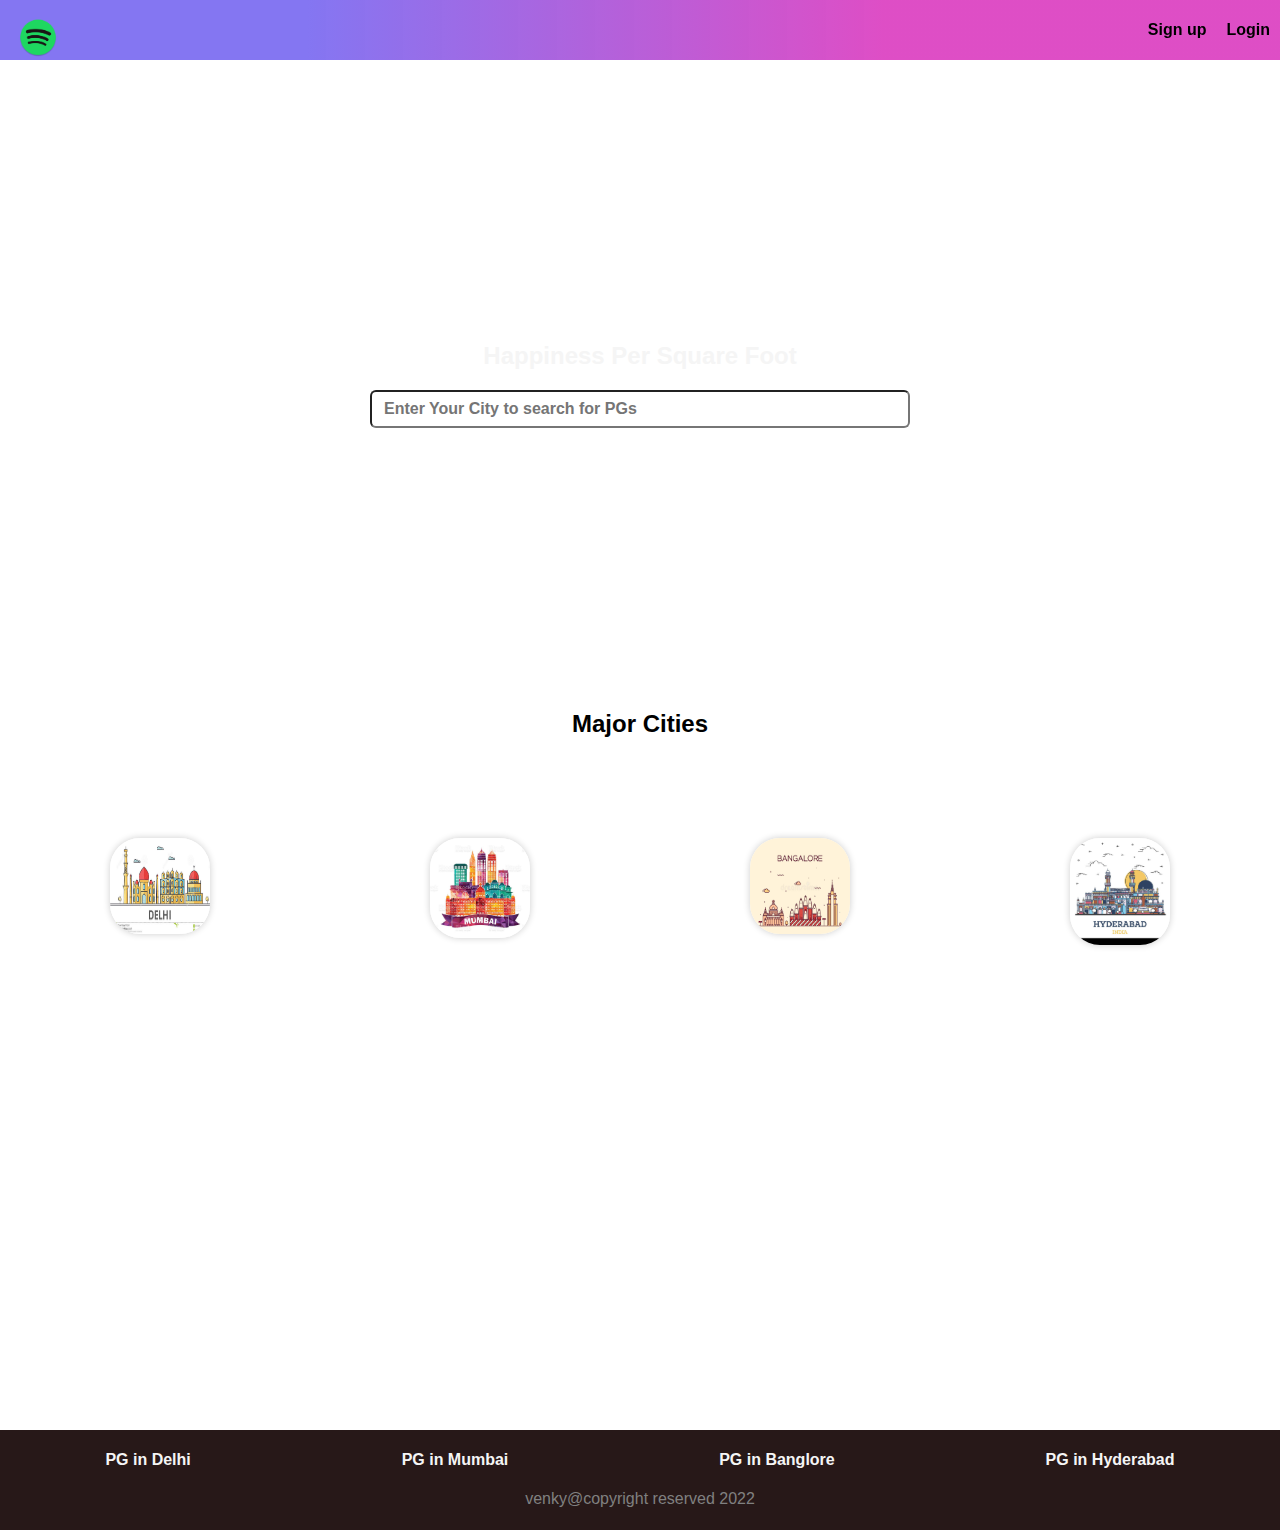
==== index.html @ 6ae79ac6 "intial layout created" ====
<!DOCTYPE html>
<html lang="en">
  <head>
    <link rel="stylesheet" href="style.css" />
    <title>Document</title>
  </head>
  <body>
    <header>
      <nav>
        <img src="images/pg.png" alt="" />

        <h4>Sign up</h4>
        <h4>Login</h4>
      </nav>
    </header>
    <div class="bg">
      <h2>Happiness Per Square Foot</h2>
      <input type="text" placeholder="Enter Your City to search for PGs" />
    </div>
    <div class="city">
      <h2>Major Cities</h2>
      <div class="city-logo">
        <a href="del.html">
          <img src="images/delhi.jpeg" alt="" class="del" />
        </a>
        <a href="mum.html">
          <img src="images/mumbai.jpeg" alt="" />
        </a>
        <a href="bag.html">
          <img src="images/bangalore.jpeg" alt=""  class="ban"/>
        </a>
        <a href="hyd.html">
          <img src="images/hyderabad.jpeg" alt="" />
        </a>
      </div>
    </div>
    <footer>
      <div class="place">
        <h4>PG in Delhi</h4>
        <h4>PG in Mumbai</h4>
        <h4>PG in Banglore</h4>
        <h4>PG in Hyderabad</h4>
      </div>

      <div class="grey">venky@copyright reserved 2022</div>
    </footer>
  </body>
</html>
---- style.css ----
body{
    box-sizing: border-box;
    font-family:'Trebuchet MS', 'Lucida Sans Unicode', 'Lucida Grande', 'Lucida Sans', Arial, sans-serif;
    padding-top: 60px;
    margin: 0;
}
nav img {
    width: 40px;
    position:absolute;
    top: 18px;
    left: 18px;
}
nav{
    display: flex;
    align-items: center;
    justify-content:flex-end;
    height: 60px;
    position: fixed;
    top:0;
    left: 0;
    right: 0;
    z-index: 10;
    background-image: linear-gradient(to right,rgb(132 118 242) 24%,rgb(220 67 194 / 94%) 69% ) 
}
nav h4{
    margin:4px 10px;
    cursor: pointer;

}
.bg{
    display: flex;
    align-items: center;
    justify-content: center;
    width: 100%;
    height: 70vh;
    flex-direction: column;
    background-image: url("images/people.jpg");
    background-position: center;
    color: whitesmoke;
    /* margin-top: 70px; */
}
.bg input{
    min-width: 40%;
    padding:8px 12px ;
    border-radius: 6px;
    font-weight: bold;
    font-size: 16px;
}
.city{
    min-height: 80vh;
}
.city h2{
    text-align: center;
    margin-bottom: 100px;
}
.city-logo{
    display: flex;
    justify-content: space-around;
}
.city-logo a img{
    width: 100px;
    border-radius: 30px;
    box-shadow: 0 0 7px rgba(0,0,0,.2);
    cursor: pointer;

}
.del, .ban {
    height: 96px;
}
footer{
    height: 100px;
    background-color:rgb(39, 24, 24);
    color: whitesmoke;
    /* background-color:linear-gradient(to right,rgb(96, 137, 96) ,rgb(37, 152, 37)); */
}
footer .grey{
    color: gray;
    text-align: center;
}
footer .place {
    display: flex;
    justify-content: space-around;
}

/* card styling */
.grey-home{
    background-color: grey;
    color: white;
    margin: 0;
    padding: 10px 12px;
}
.entire-card{
    min-height:80vh;
    padding: 60px;

}
.filter-icon{
    width: 26px;
    height: 26px;
    border-radius: 13px;
    cursor: pointer;
    box-shadow: 0 0 7px rgba(0,0,0,.2);

}
.entire-card .filter span{
    margin-right: 26px;
}
.filter{
    display: flex;
    align-items: center;
    justify-content: center;
    margin-bottom: 20px;
}
.card{
    display: flex;
    box-shadow: 0 0 7px rgba(0, 0,0,.2);
    margin-bottom: 16px;
    padding: 12px;
    border-radius: 6px;
/* position: relative; */
}
.card-img{
width: 260px;
border-radius: 4px;
margin-right: 30px;
}
.star {
    width: 100px;
    height: 50px;
    margin-right: 40vw;
} 

.heart{
    width: 40px;
    height: 40px;
    /* position: absolute;
    top: 68px;
    right: 100px; */

}
.card .boy-icon{
    width: 40px;
    display: block;
    margin-bottom: 8px;

}
.card .price{
    display: inline;
}
.card .grey {
    color: grey;
}
.card span{
    margin-right: 28vw;
}
.view-btn{
    background-color: #b619d7eb;
    color: white;
    padding: 8px 26px;
    font-size: 18px;
    border: none;
    border-radius: 4px;
    cursor: pointer;
}
.grey-home span{
    color: aqua;
}
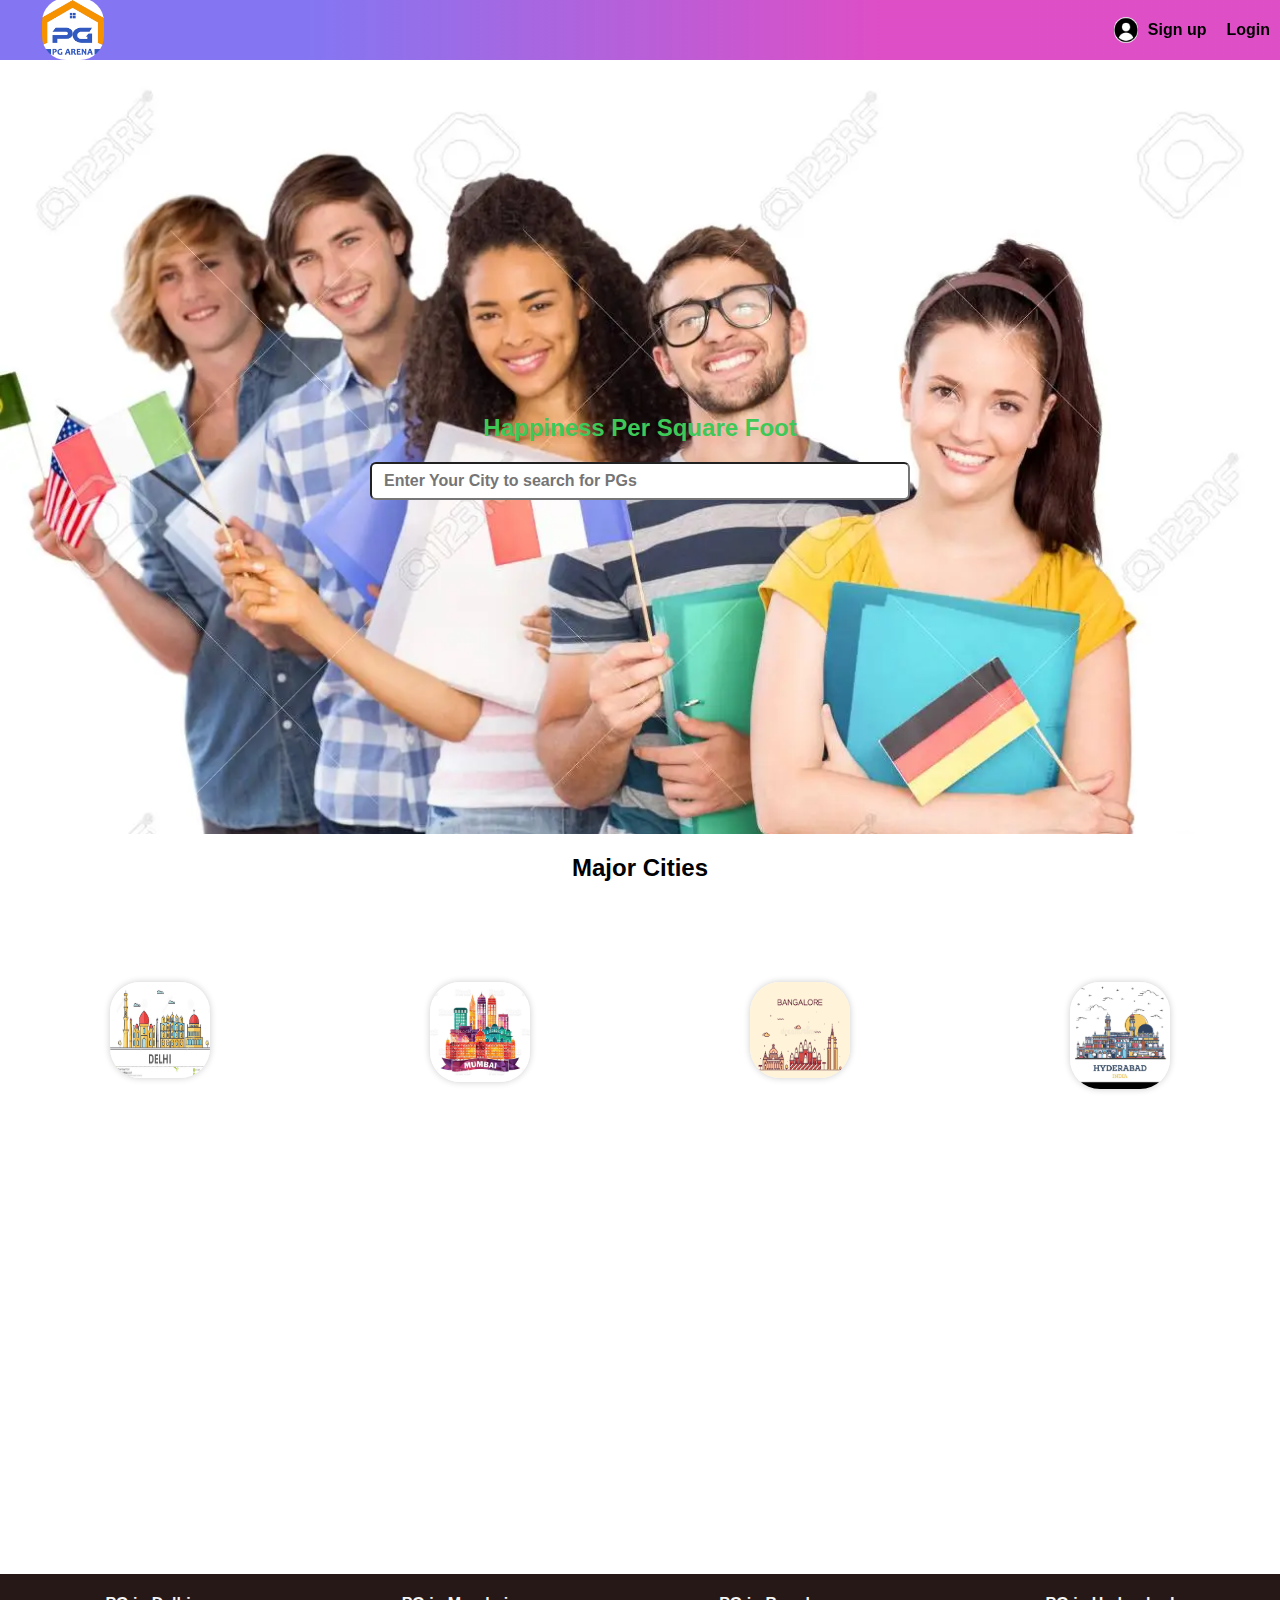
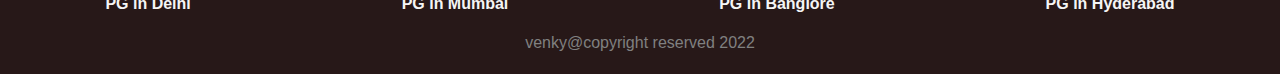
==== commit d8352bfc: "full layout created" ====
--- a/index.html
+++ b/index.html
@@ -7,8 +7,8 @@
   <body>
     <header>
       <nav>
-        <img src="images/pg.png" alt="" />
-
+        <img src="images/pg.png" class="pg" />
+<img src="images/login.png" class="signup-icon">
         <h4>Sign up</h4>
         <h4>Login</h4>
       </nav>
--- a/style.css
+++ b/style.css
@@ -4,12 +4,14 @@
     padding-top: 60px;
     margin: 0;
 }
-nav img {
-    width: 40px;
-    position:absolute;
-    top: 18px;
-    left: 18px;
+nav .pg {
+    width: 62px;
+    position: absolute;
+    top: -2px;
+    left: 42px;
+    border-radius: 24px;
 }
+
 nav{
     display: flex;
     align-items: center;
@@ -32,12 +34,15 @@
     align-items: center;
     justify-content: center;
     width: 100%;
-    height: 70vh;
+    height: 86vh;
     flex-direction: column;
-    background-image: url("images/people.jpg");
+    background-image: url("images/people2.webp");
     background-position: center;
-    color: whitesmoke;
+    color: rgb(62, 200, 88);
     /* margin-top: 70px; */
+    background-position: inherit;
+    background-size: cover;
+
 }
 .bg input{
     min-width: 40%;
@@ -81,6 +86,17 @@
     display: flex;
     justify-content: space-around;
 }
+
+
+nav .signup-icon{
+    width: 24px;
+    border-radius: 14px;
+    cursor:pointer;
+}
+
+
+
+
 
 /* card styling */
 .grey-home{
@@ -133,6 +149,7 @@
 .heart{
     width: 40px;
     height: 40px;
+    cursor: pointer;
     /* position: absolute;
     top: 68px;
     right: 100px; */
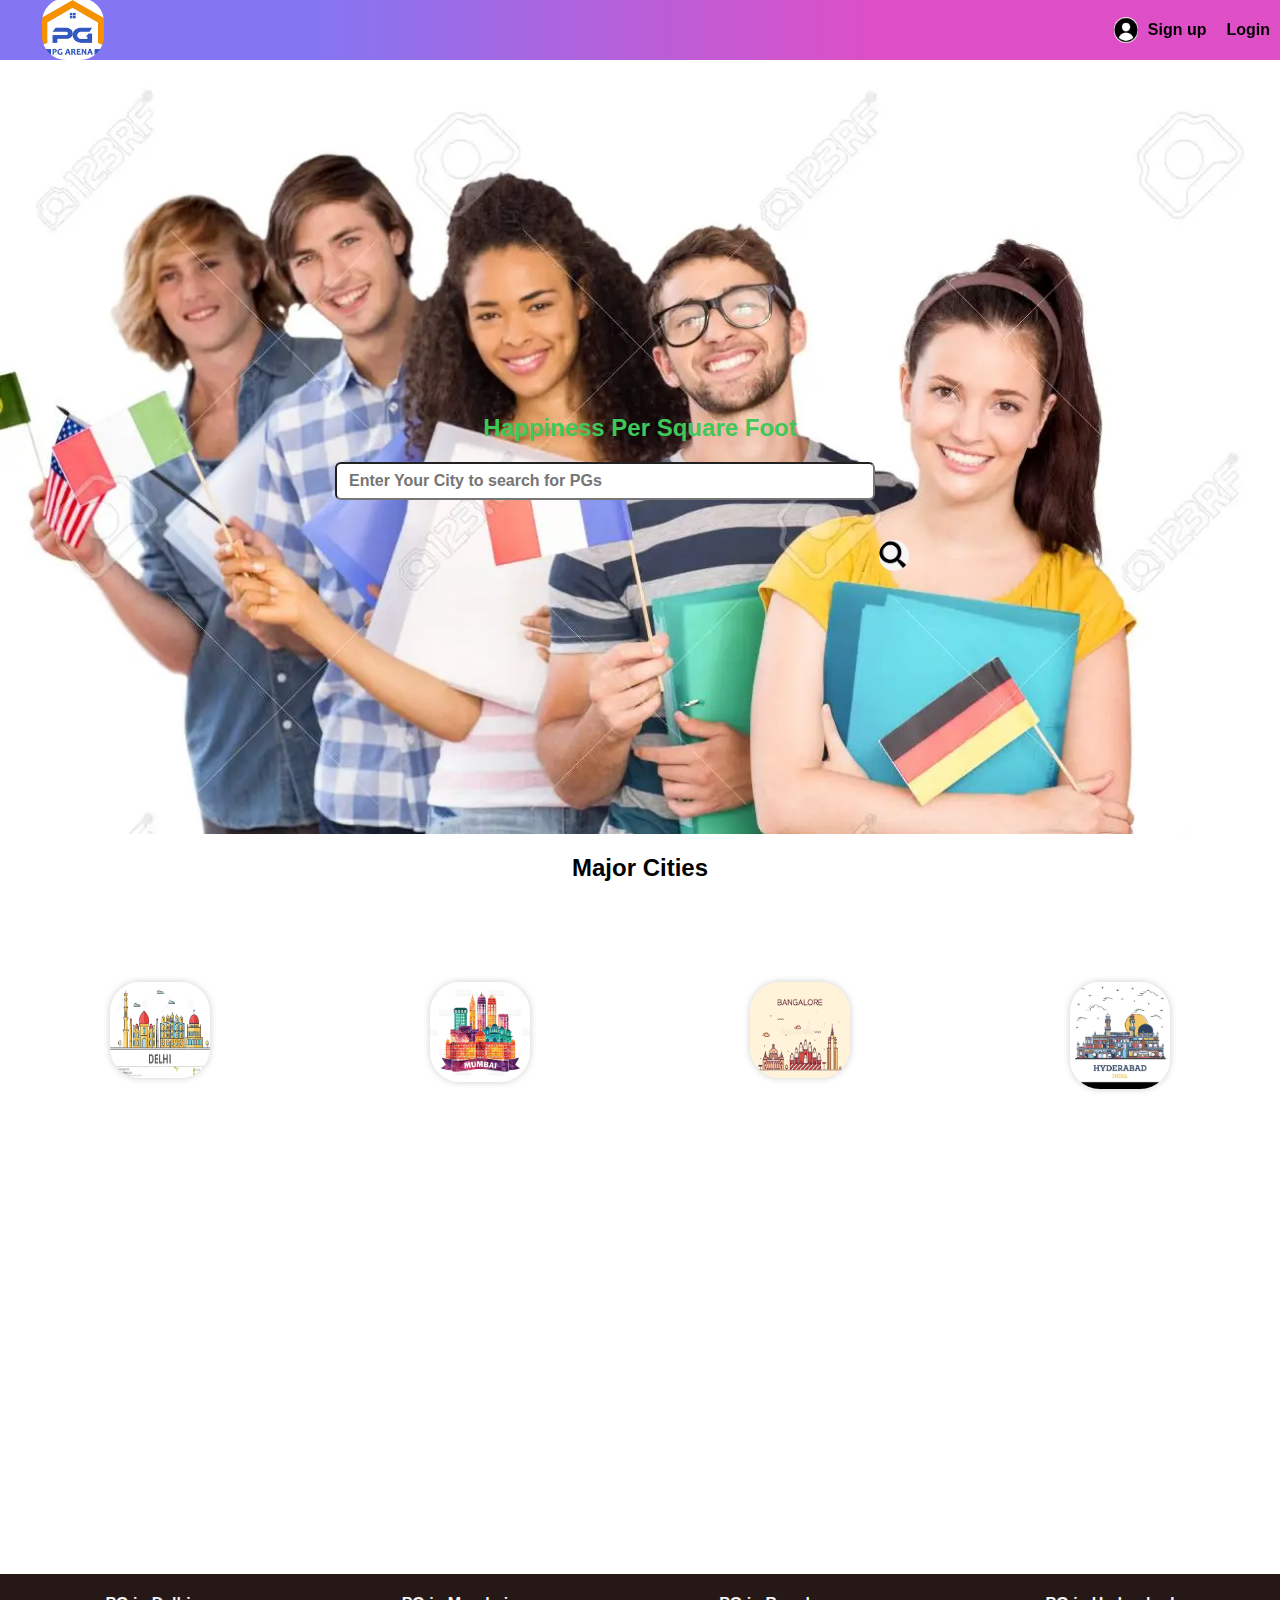
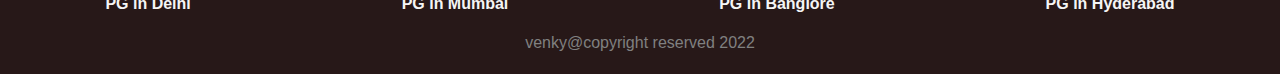
==== commit ab097f2d: "login and signup forms added" ====
--- a/index.html
+++ b/index.html
@@ -2,20 +2,21 @@
 <html lang="en">
   <head>
     <link rel="stylesheet" href="style.css" />
-    <title>Document</title>
+    <title>PG Life</title>
   </head>
   <body>
     <header>
       <nav>
         <img src="images/pg.png" class="pg" />
-<img src="images/login.png" class="signup-icon">
-        <h4>Sign up</h4>
-        <h4>Login</h4>
+<img src="images/login.png" class="signup-icon" onclick="openSignForm()">
+        <h4 onclick="openSignForm()">Sign up</h4>
+        <h4 onclick="openLogForm()">Login</h4>
       </nav>
     </header>
     <div class="bg">
       <h2>Happiness Per Square Foot</h2>
-      <input type="text" placeholder="Enter Your City to search for PGs" />
+      <input type="text" placeholder="Enter Your City to search for PGs" class="city-input" />
+      <img src="images/search.png" class="search-icon">
     </div>
     <div class="city">
       <h2>Major Cities</h2>
@@ -44,5 +45,41 @@
 
       <div class="grey">venky@copyright reserved 2022</div>
     </footer>
+
+    <!-- it is sign up form -->
+    <form action="" id="mySignForm" class="sign-up">
+      <h1 id="signup-heading"
+      style="
+        display: inline-block;
+        margin-right: 220px;
+        margin-bottom: 12px;
+        margin-top: 2px;
+    ">Sign-up</h1>
+      <span class ="wrong-btn" onclick="closeSignForm()">&times;</span>
+      <input type="text" placeholder="Enter First Name" required class="input">
+      <input type="text" placeholder="Enter Last Name" required class="input">
+      <input type="email" placeholder="Enter Email" required class="input">
+      <input type="password" placeholder="Enter Password" required class="input">
+      <button class="create-btn">Create Account</button><br>
+      <button class="close-btn" onclick="closeSignForm()" >Close</button>
+      
+          </form>
+
+          <!-- it is login form -->
+          <div class="form-popup" id="myLogForm">
+            <form action="/action_page.php" class="form-container">
+              <h1>Login</h1>
+          <span class="wrong-btn" onclick="closeLogForm()">&times;</span>
+              <label for="email"><b>Email</b></label>
+              <input type="text" placeholder="Enter Email" name="email" required>
+          
+              <label for="psw"><b>Password</b></label>
+              <input type="password" placeholder="Enter Password" name="psw" required>
+          
+              <button type="submit" class="btn">Login</button>
+              <button type="button" class="btn cancel" onclick="closeLogForm()">Close</button>
+            </form>
+          </div>
+    <script src="script.js"></script>
   </body>
 </html>
--- a/style.css
+++ b/style.css
@@ -21,7 +21,7 @@
     top:0;
     left: 0;
     right: 0;
-    z-index: 10;
+    z-index: 1;
     background-image: linear-gradient(to right,rgb(132 118 242) 24%,rgb(220 67 194 / 94%) 69% ) 
 }
 nav h4{
@@ -44,9 +44,19 @@
     background-size: cover;
 
 }
+
+.search-icon{
+    width: 30px;
+    border-radius: 16px;
+    position: absolute;
+    top: 60%;
+    right: 29%;
+    cursor: pointer;
+}
 .bg input{
     min-width: 40%;
     padding:8px 12px ;
+    margin-right: 70px;
     border-radius: 6px;
     font-weight: bold;
     font-size: 16px;
@@ -99,6 +109,7 @@
 
 
 /* card styling */
+/* 😎😊 */
 .grey-home{
     background-color: grey;
     color: white;
@@ -182,3 +193,145 @@
 .grey-home span{
     color: aqua;
 }
+
+
+/* these are signup styles */
+/* 💗💞💖 */
+#signp-heading{
+    
+        display: inline-block;
+        margin-right: 220px;
+        margin-bottom: 12px;
+        margin-top: 2px;
+    
+}
+.wrong-btn{
+    font-size: 40px;
+    cursor: pointer;
+}
+.sign-up{
+    display: none;
+    position: fixed;
+    top: 6%;
+    bottom: 2%;
+    right: 30%;
+    left: 30%;
+    z-index: 2;
+    border: 2px solid red;
+    padding: 10px 20px ;
+    border-radius: 8px;
+    background-image: linear-gradient(to right,yellow,pink);
+}
+.input {
+    display: block;
+    margin-bottom: 10px;
+    padding: 16px;
+    font-size: 16px;
+    width: 300px;
+    font-weight: bold;
+}
+.create-btn{
+    cursor: pointer;
+    background-color: rgb(98, 54, 195);
+    color:white;
+    border-radius: 4px;
+    width: 334px;
+    padding: 8px 16px;
+    font-size: 20px;
+    margin-bottom: 4px;
+   
+}
+.close-btn{
+    cursor: pointer;
+    background-color: crimson;
+    border-radius: 4px;
+    border-radius: 4px;
+    width: 334px;
+    padding: 8px 16px;
+    font-size: 20px;
+    color:white;
+
+
+
+}
+
+/* these are login styles */
+/* 💚💛 */
+
+
+/* Button used to open the contact form - fixed at the bottom of the page */
+.open-button {
+  background-color: #555;
+  color: white;
+  padding: 16px 20px;
+  border: none;
+  cursor: pointer;
+  opacity: 0.8;
+  position: fixed;
+  bottom: 23px;
+  right: 28px;
+  width: 280px;
+}
+
+/* The popup form - hidden by default */
+.form-popup {
+  display:none;
+  position: fixed;
+  bottom: 0;
+  right: 15px;
+  border: 4px solid #b71717;
+  z-index: 3;
+  border-radius: 8px;
+}
+
+/* Add styles to the form container */
+.form-container {
+  max-width: 300px;
+  padding: 10px;
+  background-color: white;
+}
+
+/* Full-width input fields */
+.form-container input[type=text], .form-container input[type=password] {
+  width: 100%;
+  padding: 15px;
+  margin: 5px 0 22px 0;
+  border: none;
+  background: #f1f1f1;
+}
+
+/* When the inputs get focus, do something */
+.form-container input[type=text]:focus, .form-container input[type=password]:focus {
+  background-color: #ddd;
+  outline: none;
+}
+
+/* Set a style for the submit/login button */
+.form-container .btn {
+  background-color: #04AA6D;
+  color: white;
+  padding: 16px 20px;
+  border: none;
+  cursor: pointer;
+  width: 100%;
+  margin-bottom:10px;
+  opacity: 0.8;
+}
+
+/* Add a red background color to the cancel button */
+.form-container .cancel {
+  background-color: red;
+}
+
+/* Add some hover effects to buttons */
+.form-container .btn:hover, .open-button:hover {
+  opacity: 1;
+}
+.form-container .wrong-btn{
+    font-size: 40px;
+    cursor: pointer;
+}
+.form-container h1{
+    display: inline;
+    margin-right: 180px;
+}
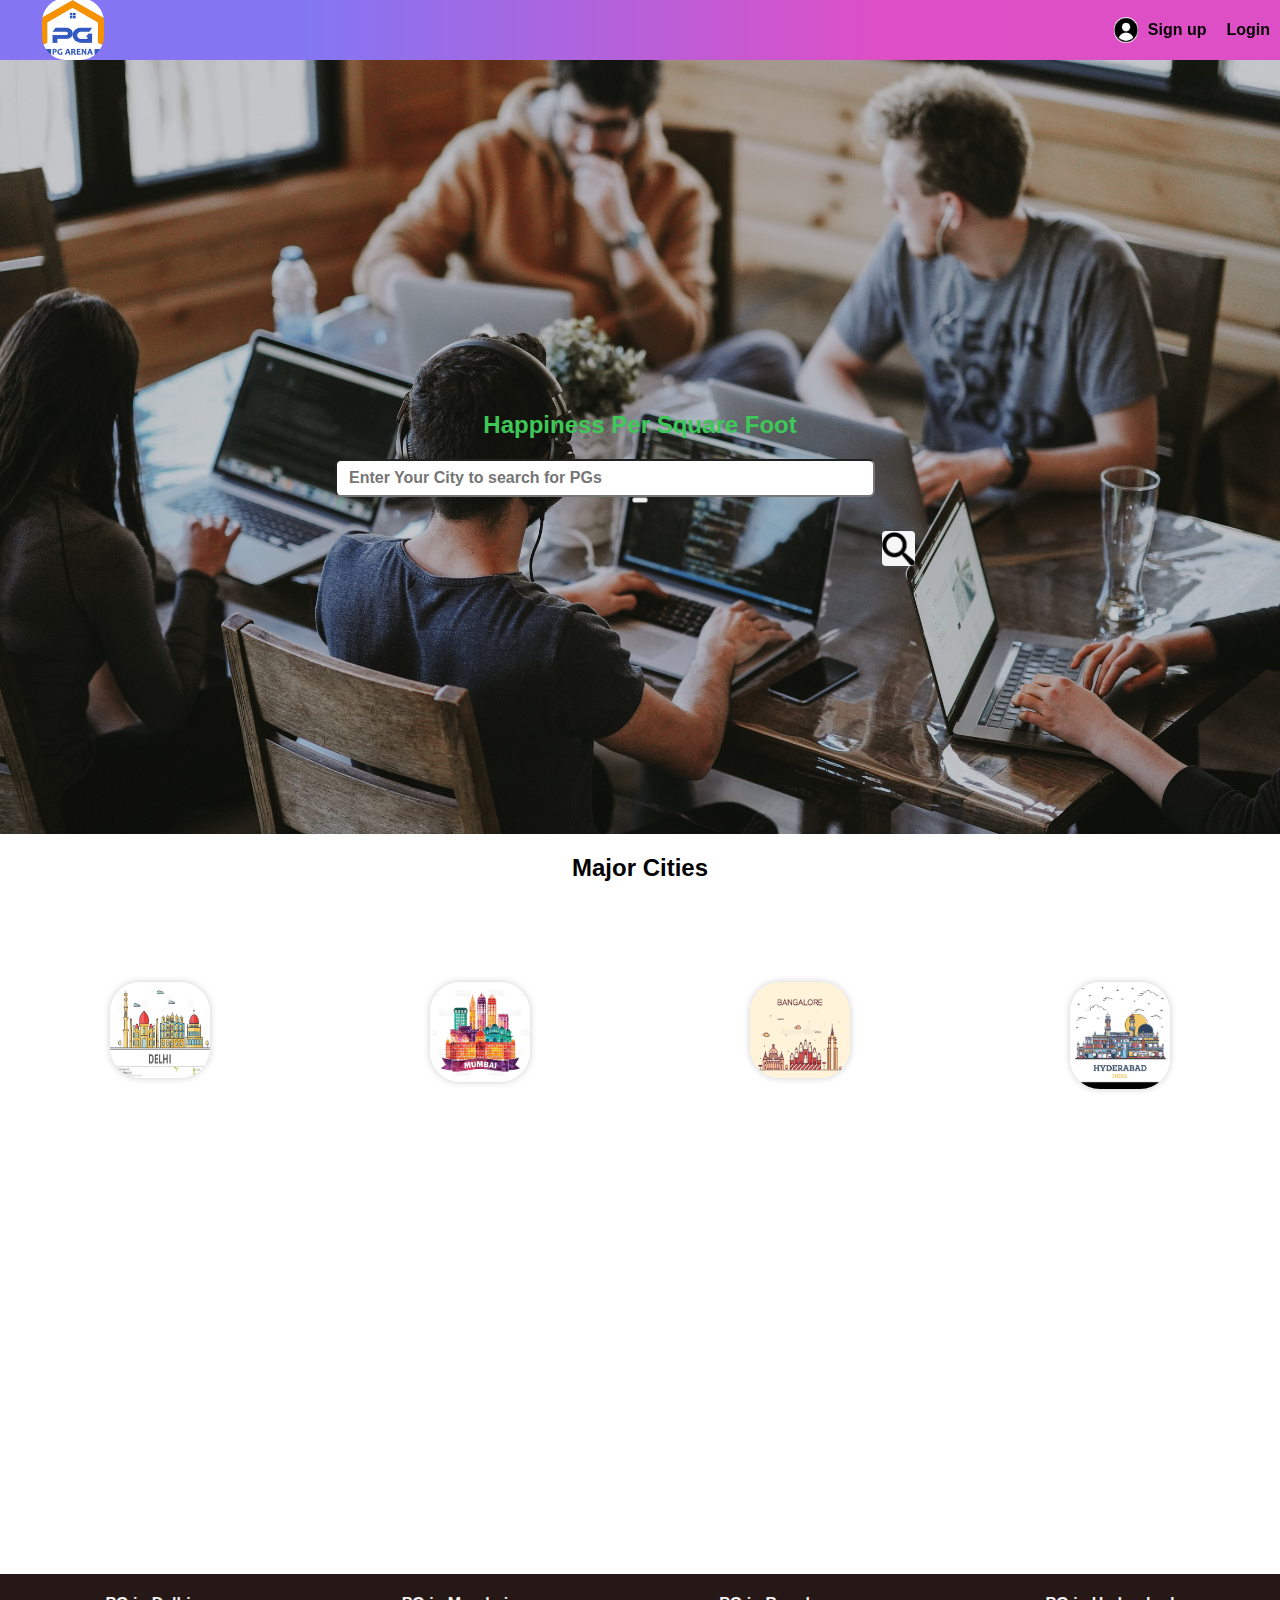
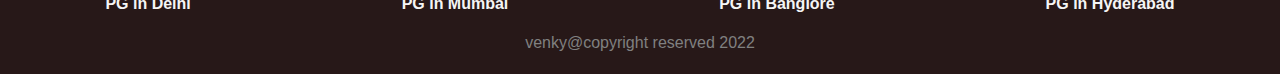
==== commit 4190a31c: "form bg,login updated" ====
--- a/index.html
+++ b/index.html
@@ -16,7 +16,10 @@
     <div class="bg">
       <h2>Happiness Per Square Foot</h2>
       <input type="text" placeholder="Enter Your City to search for PGs" class="city-input" />
-      <img src="images/search.png" class="search-icon">
+      <button>
+
+        <img src="images/search.png" class="search-icon">
+      </button>
     </div>
     <div class="city">
       <h2>Major Cities</h2>
@@ -47,6 +50,7 @@
     </footer>
 
     <!-- it is sign up form -->
+    <div class="signup-container">
     <form action="" id="mySignForm" class="sign-up">
       <h1 id="signup-heading"
       style="
@@ -64,22 +68,30 @@
       <button class="close-btn" onclick="closeSignForm()" >Close</button>
       
           </form>
+        </div>
 
-          <!-- it is login form -->
-          <div class="form-popup" id="myLogForm">
-            <form action="/action_page.php" class="form-container">
-              <h1>Login</h1>
-          <span class="wrong-btn" onclick="closeLogForm()">&times;</span>
-              <label for="email"><b>Email</b></label>
-              <input type="text" placeholder="Enter Email" name="email" required>
-          
-              <label for="psw"><b>Password</b></label>
-              <input type="password" placeholder="Enter Password" name="psw" required>
-          
-              <button type="submit" class="btn">Login</button>
-              <button type="button" class="btn cancel" onclick="closeLogForm()">Close</button>
-            </form>
-          </div>
+
+        <!-- it is login form -->
+        <div class="login-container">
+          <form action="" id="myLogForm" class="login">
+            <h1 id="signup-heading"
+            style="
+              display: inline-block;
+              margin-right: 220px;
+              margin-bottom: 12px;
+              margin-top: 2px;
+          ">LOG-IN</h1>
+            <span class ="wrong-btn" onclick="closeLogForm()">&times;</span>
+            
+            <input type="email" placeholder="Enter Email" required class="input">
+            <input type="password" placeholder="Enter Password" required class="input">
+            <button class="create-btn">LOGIN</button><br>
+            <button class="close-btn" onclick="closeLogForm()" >Close</button>
+            
+                </form>
+              </div>
+
+         
     <script src="script.js"></script>
   </body>
 </html>
--- a/style.css
+++ b/style.css
@@ -36,7 +36,7 @@
     width: 100%;
     height: 86vh;
     flex-direction: column;
-    background-image: url("images/people2.webp");
+    background-image: url("images/bg.jpg");
     background-position: center;
     color: rgb(62, 200, 88);
     /* margin-top: 70px; */
@@ -46,11 +46,11 @@
 }
 
 .search-icon{
-    width: 30px;
-    border-radius: 16px;
+    width: 33px;
+    border-radius: 4px;
     position: absolute;
-    top: 60%;
-    right: 29%;
+    top: 59%;
+    right: 28.5%;
     cursor: pointer;
 }
 .bg input{
@@ -197,6 +197,20 @@
 
 /* these are signup styles */
 /* 💗💞💖 */
+.signup-container,.login-container {
+    position:fixed;
+    top: 0;
+    left: 0;
+    right: 0;
+    bottom: 0;
+    background-color: #959191;
+    display: none;
+    z-index: 2;
+    filter: opacity(.9);
+}
+
+
+
 #signp-heading{
     
         display: inline-block;
@@ -216,7 +230,7 @@
     bottom: 2%;
     right: 30%;
     left: 30%;
-    z-index: 2;
+    z-index: 3;
     border: 2px solid red;
     padding: 10px 20px ;
     border-radius: 8px;
@@ -258,80 +272,16 @@
 /* these are login styles */
 /* 💚💛 */
 
-
-/* Button used to open the contact form - fixed at the bottom of the page */
-.open-button {
-  background-color: #555;
-  color: white;
-  padding: 16px 20px;
-  border: none;
-  cursor: pointer;
-  opacity: 0.8;
-  position: fixed;
-  bottom: 23px;
-  right: 28px;
-  width: 280px;
-}
-
-/* The popup form - hidden by default */
-.form-popup {
-  display:none;
-  position: fixed;
-  bottom: 0;
-  right: 15px;
-  border: 4px solid #b71717;
-  z-index: 3;
-  border-radius: 8px;
-}
-
-/* Add styles to the form container */
-.form-container {
-  max-width: 300px;
-  padding: 10px;
-  background-color: white;
-}
-
-/* Full-width input fields */
-.form-container input[type=text], .form-container input[type=password] {
-  width: 100%;
-  padding: 15px;
-  margin: 5px 0 22px 0;
-  border: none;
-  background: #f1f1f1;
-}
-
-/* When the inputs get focus, do something */
-.form-container input[type=text]:focus, .form-container input[type=password]:focus {
-  background-color: #ddd;
-  outline: none;
-}
-
-/* Set a style for the submit/login button */
-.form-container .btn {
-  background-color: #04AA6D;
-  color: white;
-  padding: 16px 20px;
-  border: none;
-  cursor: pointer;
-  width: 100%;
-  margin-bottom:10px;
-  opacity: 0.8;
-}
-
-/* Add a red background color to the cancel button */
-.form-container .cancel {
-  background-color: red;
-}
-
-/* Add some hover effects to buttons */
-.form-container .btn:hover, .open-button:hover {
-  opacity: 1;
-}
-.form-container .wrong-btn{
-    font-size: 40px;
-    cursor: pointer;
-}
-.form-container h1{
+.login-container .login{
+    position:fixed;
+    z-index: 4;
     display: inline;
-    margin-right: 180px;
-}
+    border: 4px solid pink;
+    min-height:70vh ;
+    min-width: 40vw;
+    border-radius: 8px;
+    margin: 10% 24%;
+    padding: 10px 20px;
+    background-image: linear-gradient(to right,green,orange);
+
+}
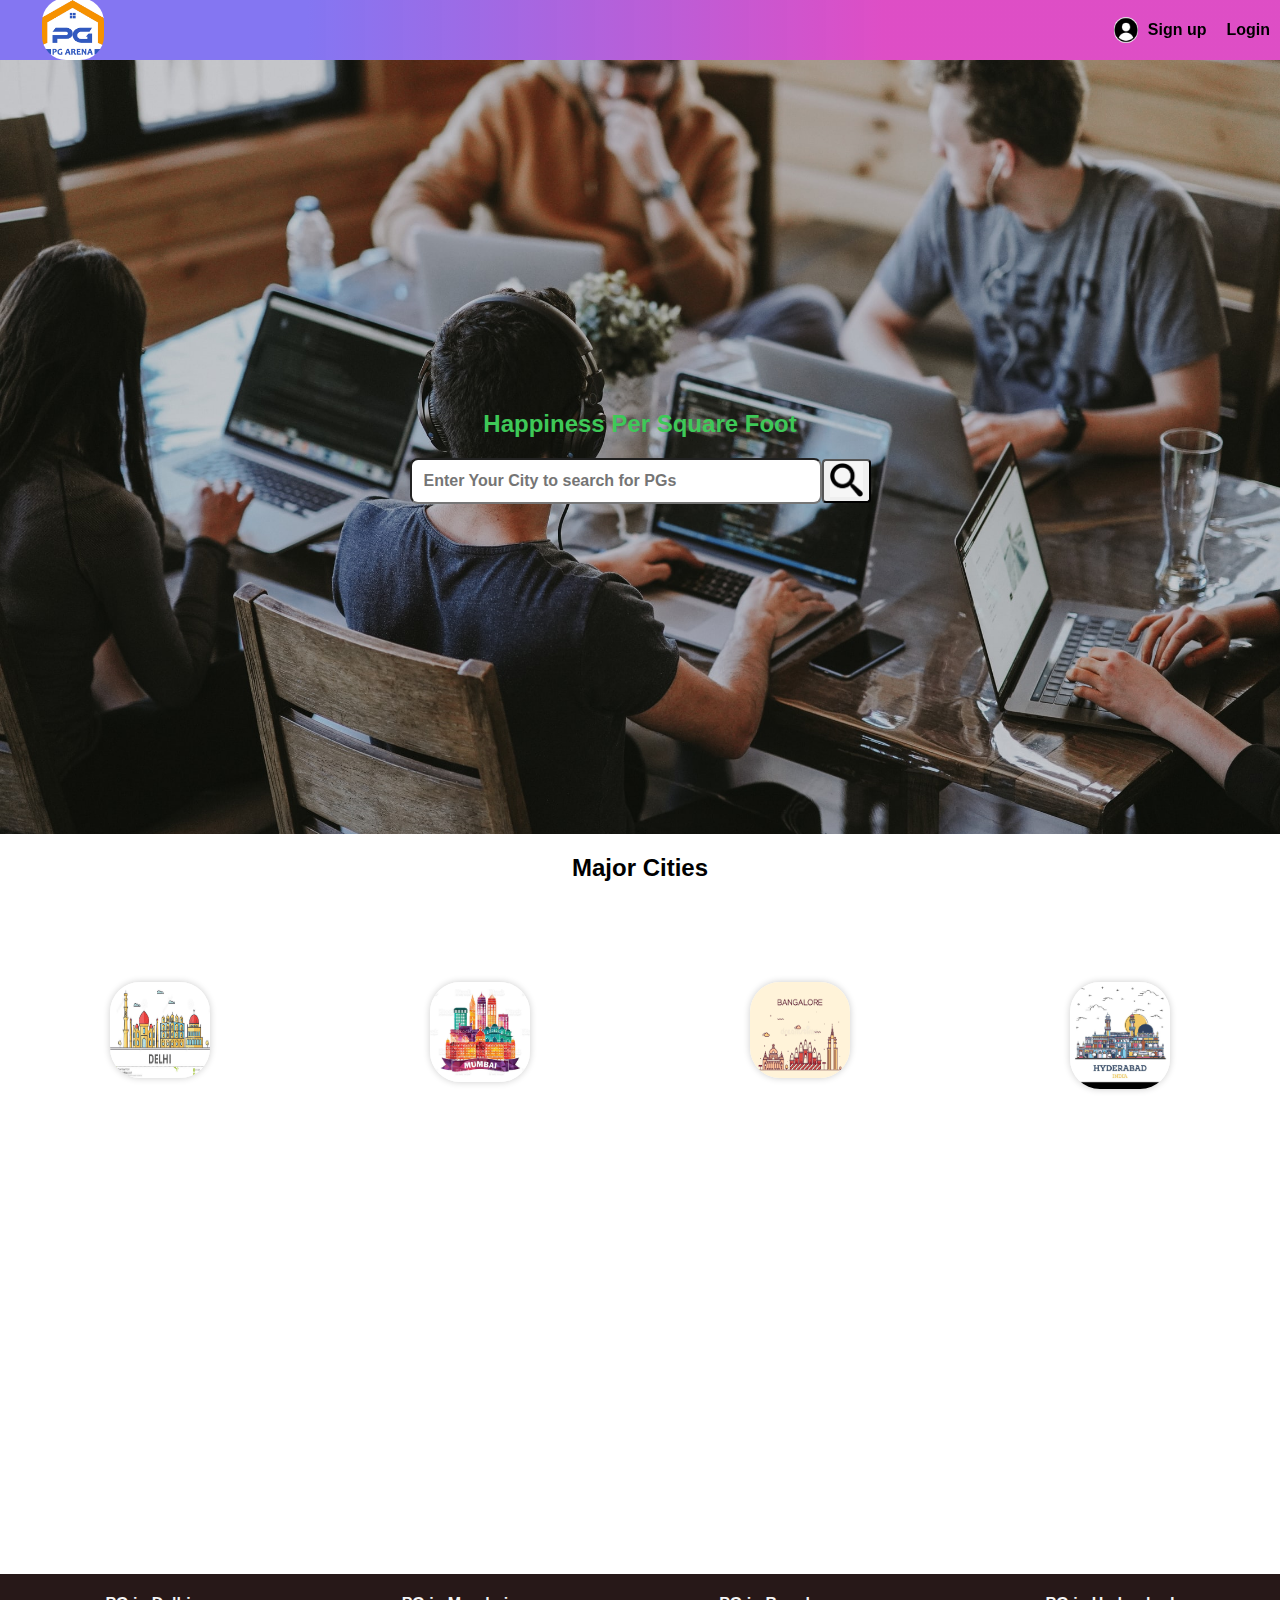
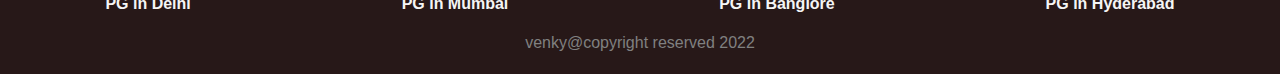
==== commit 37979b54: "popform updated,custom scrollbar added" ====
--- a/index.html
+++ b/index.html
@@ -8,18 +8,27 @@
     <header>
       <nav>
         <img src="images/pg.png" class="pg" />
-<img src="images/login.png" class="signup-icon" onclick="openSignForm()">
+        <img
+          src="images/login.png"
+          class="signup-icon"
+          onclick="openSignForm()"
+        />
         <h4 onclick="openSignForm()">Sign up</h4>
         <h4 onclick="openLogForm()">Login</h4>
       </nav>
     </header>
     <div class="bg">
       <h2>Happiness Per Square Foot</h2>
-      <input type="text" placeholder="Enter Your City to search for PGs" class="city-input" />
-      <button>
-
-        <img src="images/search.png" class="search-icon">
-      </button>
+      <div class="input-container">
+        <input
+          type="text"
+          placeholder="Enter Your City to search for PGs"
+          class="city-input"
+        />
+        <button>
+          <img src="images/search.png" class="search-icon" />
+        </button>
+      </div>
     </div>
     <div class="city">
       <h2>Major Cities</h2>
@@ -31,7 +40,7 @@
           <img src="images/mumbai.jpeg" alt="" />
         </a>
         <a href="bag.html">
-          <img src="images/bangalore.jpeg" alt=""  class="ban"/>
+          <img src="images/bangalore.jpeg" alt="" class="ban" />
         </a>
         <a href="hyd.html">
           <img src="images/hyderabad.jpeg" alt="" />
@@ -51,47 +60,71 @@
 
     <!-- it is sign up form -->
     <div class="signup-container">
-    <form action="" id="mySignForm" class="sign-up">
-      <h1 id="signup-heading"
-      style="
-        display: inline-block;
-        margin-right: 220px;
-        margin-bottom: 12px;
-        margin-top: 2px;
-    ">Sign-up</h1>
-      <span class ="wrong-btn" onclick="closeSignForm()">&times;</span>
-      <input type="text" placeholder="Enter First Name" required class="input">
-      <input type="text" placeholder="Enter Last Name" required class="input">
-      <input type="email" placeholder="Enter Email" required class="input">
-      <input type="password" placeholder="Enter Password" required class="input">
-      <button class="create-btn">Create Account</button><br>
-      <button class="close-btn" onclick="closeSignForm()" >Close</button>
-      
-          </form>
-        </div>
+      <form action="" id="mySignForm" class="sign-up">
+        <h1
+          id="signup-heading"
+          style="
+            display: inline-block;
+            margin-right: 220px;
+            margin-bottom: 12px;
+            margin-top: 2px;
+          "
+        >
+          Sign-up
+        </h1>
+        <span class="wrong-btn" onclick="closeSignForm()">&times;</span>
+        <input
+          type="text"
+          placeholder="Enter First Name"
+          required
+          class="input"
+        />
+        <input
+          type="text"
+          placeholder="Enter Last Name"
+          required
+          class="input"
+        />
+        <input type="email" placeholder="Enter Email" required class="input" />
+        <input
+          type="password"
+          placeholder="Enter Password"
+          required
+          class="input"
+        />
+        <button class="create-btn">Create Account</button><br />
+        <button class="close-btn" onclick="closeSignForm()">Close</button>
+      </form>
+    </div>
 
+    <!-- it is login form -->
+    <div class="login-container">
+      <form action="" id="myLogForm" class="login">
+        <h1
+          id="signup-heading"
+          style="
+            display: inline-block;
+            margin-right: 220px;
+            margin-bottom: 12px;
+            margin-top: 2px;
+          "
+        >
+          LOG-IN
+        </h1>
+        <span class="wrong-btn" onclick="closeLogForm()">&times;</span>
 
-        <!-- it is login form -->
-        <div class="login-container">
-          <form action="" id="myLogForm" class="login">
-            <h1 id="signup-heading"
-            style="
-              display: inline-block;
-              margin-right: 220px;
-              margin-bottom: 12px;
-              margin-top: 2px;
-          ">LOG-IN</h1>
-            <span class ="wrong-btn" onclick="closeLogForm()">&times;</span>
-            
-            <input type="email" placeholder="Enter Email" required class="input">
-            <input type="password" placeholder="Enter Password" required class="input">
-            <button class="create-btn">LOGIN</button><br>
-            <button class="close-btn" onclick="closeLogForm()" >Close</button>
-            
-                </form>
-              </div>
+        <input type="email" placeholder="Enter Email" required class="input" />
+        <input
+          type="password"
+          placeholder="Enter Password"
+          required
+          class="input"
+        />
+        <button class="create-btn">LOGIN</button><br />
+        <button class="close-btn" onclick="closeLogForm()">Close</button>
+      </form>
+    </div>
 
-         
     <script src="script.js"></script>
   </body>
 </html>
--- a/style.css
+++ b/style.css
@@ -39,27 +39,29 @@
     background-image: url("images/bg.jpg");
     background-position: center;
     color: rgb(62, 200, 88);
-    /* margin-top: 70px; */
+    background-attachment:fixed;
     background-position: inherit;
     background-size: cover;
 
 }
 
+.input-container{
+    display: flex;
+    align-items: center;
+}
 .search-icon{
     width: 33px;
-    border-radius: 4px;
-    position: absolute;
-    top: 59%;
-    right: 28.5%;
-    cursor: pointer;
+    cursor: pointer;
+}
+.input-container button{
+    border-radius: 4px;
 }
 .bg input{
-    min-width: 40%;
-    padding:8px 12px ;
-    margin-right: 70px;
-    border-radius: 6px;
-    font-weight: bold;
-    font-size: 16px;
+        min-width: 30vw;
+        padding: 12px 12px;
+        border-radius: 8px;
+        font-weight: bold;
+        font-size: 16px;
 }
 .city{
     min-height: 80vh;
@@ -199,10 +201,7 @@
 /* 💗💞💖 */
 .signup-container,.login-container {
     position:fixed;
-    top: 0;
-    left: 0;
-    right: 0;
-    bottom: 0;
+    inset: 0;
     background-color: #959191;
     display: none;
     z-index: 2;
@@ -225,16 +224,14 @@
 }
 .sign-up{
     display: none;
-    position: fixed;
-    top: 6%;
-    bottom: 2%;
-    right: 30%;
-    left: 30%;
-    z-index: 3;
+        position: fixed;
+        min-height: 90vh;
+        margin: 4px 30%;
+        z-index: 3;
     border: 2px solid red;
     padding: 10px 20px ;
     border-radius: 8px;
-    background-image: linear-gradient(to right,yellow,pink);
+    background-image: linear-gradient(to  top right,yellow,pink);
 }
 .input {
     display: block;
@@ -282,6 +279,20 @@
     border-radius: 8px;
     margin: 10% 24%;
     padding: 10px 20px;
-    background-image: linear-gradient(to right,green,orange);
-
-}
+    background-image: linear-gradient(to top left ,green,orange);
+
+}
+
+/* custom scrollbar styles */
+::-webkit-scrollbar{
+    width: 40px;
+}
+::-webkit-scrollbar-track{
+    background-color: rgb(207, 234, 142);
+    border-radius: 26px;
+}
+::-webkit-scrollbar-thumb{
+    background-image: linear-gradient(0deg,pink,rgb(48, 139, 193));
+    border-radius: 26px;
+
+}